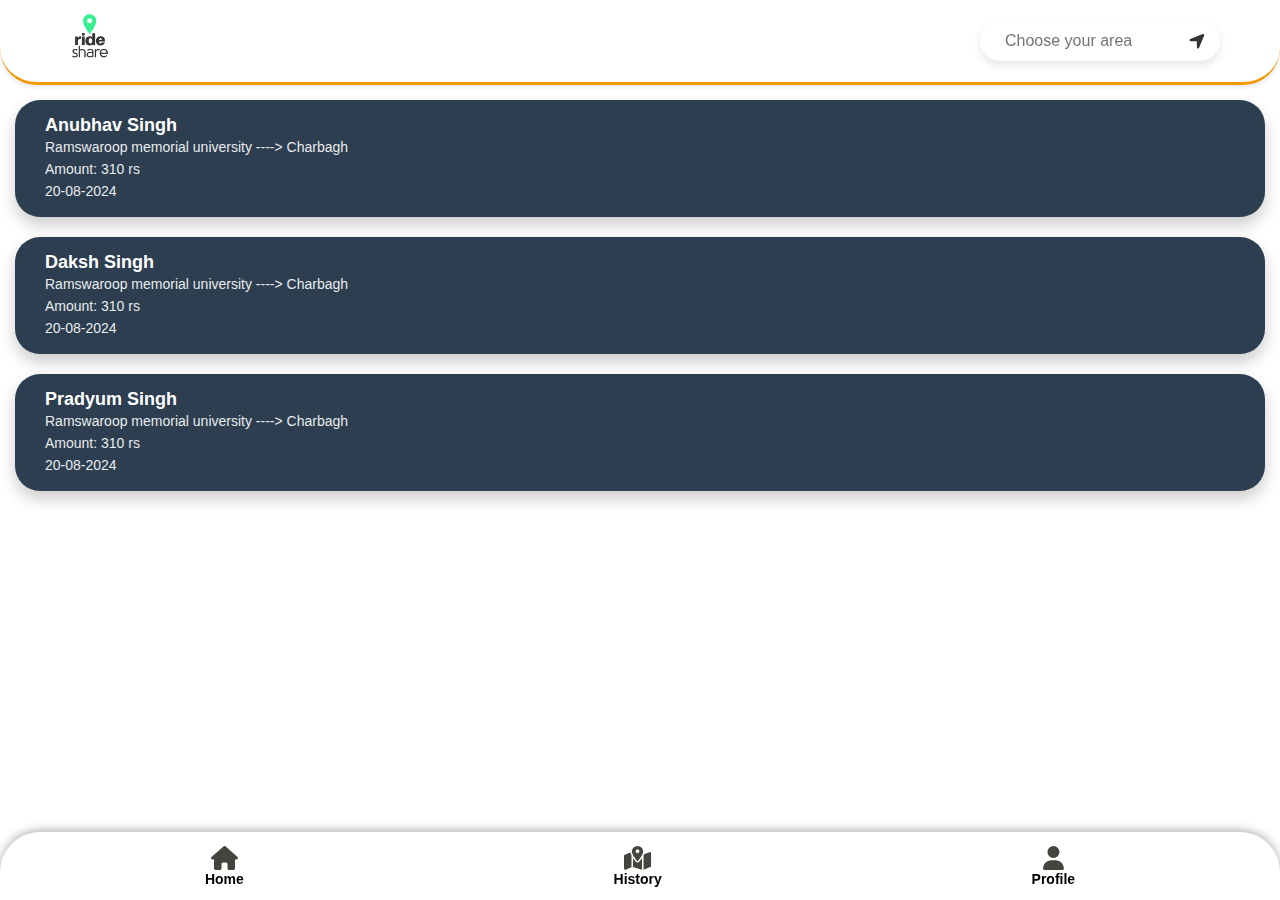
==== assets/history.html @ a81b779f "updated" ====
<!DOCTYPE html>
<html lang="en">
  <head>
    <meta charset="UTF-8" />
    <meta name="viewport" content="width=device-width, initial-scale=1.0" />
    <title>Wheel fusion</title>
    <link rel="stylesheet" href="css/style.css">
    <link rel="stylesheet" href="css/history.css">
    <link
      rel="stylesheet"
      href="https://cdnjs.cloudflare.com/ajax/libs/font-awesome/6.0.0-beta3/css/all.min.css"
    />
  </head>
  <body>
    <header class="nav-bar">
      <nav class="nav">
       <a href="index.html">
        <div class="logo">
          <img src="images/images.png" alt="Logo" />
        </div>
       </a>
        <div class="search">
          <div class="input-field" id="areaInput">
            <input type="text" placeholder="Choose your area" readonly />
            <i class="fa-solid fa-location-arrow"></i>
            <div class="dropdown" id="dropdown">
              <button onclick="getLocation()">Use Live Location</button>
              <button onclick="manualLocation()">Enter Manually</button>
            </div>
          </div>
        </div>
      </nav>
    </header>
    <section class="history">
    <div class="history-box">
     <div class="user-details">
      <h3>Anubhav Singh</h3>
      <p>Ramswaroop memorial university ----> Charbagh</p>
      <p>Amount: 310 rs</p>
      <p>20-08-2024</p>

     </div>
    </div>
    <div class="history-box">
        <div class="user-details">
         <h3>Daksh Singh</h3>
         <p>Ramswaroop memorial university ----> Charbagh</p>
         <p>Amount: 310 rs</p>
         <p>20-08-2024</p>
   
        </div>
       </div>
       <div class="history-box">
        <div class="user-details">
         <h3>Pradyum Singh</h3>
         <p>Ramswaroop memorial university ----> Charbagh</p>
         <p>Amount: 310 rs</p>
         <p>20-08-2024</p>
   
        </div>
       </div>
       
    </section>
      <div class="footer-menue">
        <nav class="footer-navbar">
            <ul>
              <li>
                <a href="../index.html">
                  <i class="fa-solid fa-home"></i>
                  <span>Home</span>
                </a>
              </li>
              <li>
              <a href="history.html">
                <i class="fa-solid fa-map-marked-alt"></i>
                <span>History</span>
              </a>
              </li>
              <li>
                <a href="account.html"><i class="fa-solid fa-user"></i>
                    <span>Profile</span></a>
              </li>
            </ul>
          </nav>
          
      </div>
  <script src="js/script.js"></script>
    </body>
  </html>
---- assets/css/style.css ----
/* Global styles */
* {
  box-sizing: border-box;
  padding: 0;
  margin: 0;
  font-family: sans-serif;
}

body {
  padding-top: 70px;
  background-color: #ffffff; /* Light background for contrast */
}

/* Navbar styles */
.nav-bar {
  width: 100%;
  background-color: rgb(255, 255, 255);
  box-shadow: 0px 2px 4px rgba(0, 0, 0, 0.1);
  border-radius: 0 0 37px 37px;
  border-bottom: 3px solid #f49800;
  position: fixed; /* Fix position at the top */
  top: 0; /* Align it to the top of the page */
  left: 0;
  z-index: 1000;
}

.nav {
  display: flex;
  justify-content: space-between;
  align-items: center;
  padding: 9px 20px;
  max-width: 1200px;
  margin: 0 auto;
}

.logo img {
  width: 60px;
  height: 60px;
  border-radius: 50%;
}

/* Search bar styles */
.search {
  background-color: transparent;
}

.input-field {
  background-color: #fff;
  width: 240px;
  border-radius: 45px;
  display: flex;
  align-items: center;
  padding: 11px 15px;
  box-shadow: 0px 4px 8px rgba(0, 0, 0, 0.1);
  position: relative;
  cursor: pointer;
}

.input-field input {
  width: 100%;
  height: 100%;
  border: none;
  outline: none;
  font-size: 16px;
  padding: 0 10px;
  border-radius: 45px;
  pointer-events: none; /* Prevent input from being edited */
}

.input-field i {
  color: #333;
  font-size: 18px;
}

/* Dropdown styles */
.dropdown {
  display: none;
  position: absolute;
  top: 50px;
  left: 0;
  width: 100%;
  background-color: #fff;
  border-radius: 10px;
  box-shadow: 0px 4px 8px rgba(0, 0, 0, 0.1);
  z-index: 10;
}

.dropdown button {
  width: 100%;
  padding: 10px;
  border: none;
  background-color: #f9f9f9;
  cursor: pointer;
  text-align: left;
}

.dropdown button:hover {
  background-color: #e9e9e9;
}

/* Main content styles */
.main {
  display: flex;
  justify-content: space-around;
  padding: 0px 20px;
  max-width: 1200px;
  margin: 20px auto;
  gap: 20px;
  flex-wrap: wrap;
}

.box {
  width: 60px;
  height: 65px;
  background-color: #fff;
  border-radius: 10px;
  box-shadow: 0 4px 8px rgba(0, 0, 0, 0.1);
  display: flex;
  justify-content: center;
  align-items: center;
  transition: transform 0.3s ease;
  display: flex;
}

.box:hover {
  transform: translateY(-5px);
}

.box img {
  width: 80%;
  height: auto;
  /* border-radius: 60%; */
}
.box i {
  font-size: 24px;
  color: #ff6f00;
}

.titles {
  position: relative;
  margin: 35px 0px 0px -50px;
  color: #757575;
  font-size: 20px;
}

.titles2 {
  position: relative;
  margin: 35px -30px 0px 0px;
  color: #757575;
  float: right;
  font-size: 16px;
}

.flex {
  display: flex;
  justify-content: space-around;
}

.footer {
  background-color: #45443f;
  height: 210px;
  position: fixed;
  bottom: 0;
  left: 0;
  width: 100%;
  border-radius: 45px 45px 0px 0px;
  display: flex;
  flex-direction: column;
  align-items: center;
  justify-content: center;
  padding: 20px;
  color: white;
  text-align: center;
  box-shadow: 0px -2px 10px rgba(0, 0, 0, 0.3);
  z-index: 100;
}

.footer h2 {
  font-size: 24px;
  margin: 0;
  padding: 0px 0px 20px;
}
.btn-picup {
  background-color: #f49800;
  padding: 13px 0px;
  margin-bottom: 60px;
  color: #fff;
  border: none;
  border-radius: 25px;
  font-weight: 700;
  font-size: 17px;
  width: 280px;
  transition: background-color 0.3s ease;
}
.btn-picup:hover {
  background-color: #ffaf2b;
}

.hero {
  background-image: url("../images/smart-biker-out-ride-travelling-260nw-2115034826.webp");
  background-size: cover;
  background-position: center;
  width: calc(100% - 30px);
  height: 110px;
  border-radius: 30px;
  margin: 0 auto;
  box-shadow: 0 10px 20px rgba(0, 0, 0, 0.1);
  color: white;
}

.footer-menue {
  background-color: #ffffff;
  height: 68px;
  position: fixed;
  bottom: 0;
  left: 0;
  width: 100%;
  border-radius: 40px 40px 0px 0px;
  display: flex;
  flex-direction: column;
  align-items: center;
  justify-content: center;
  padding: 20px;
  color: white;
  text-align: center;
  box-shadow: 0px -2px 10px rgba(0, 0, 0, 0.3);
  z-index: 100;
}

.footer-navbar ul {
  display: flex;
  justify-content: space-around;
  width: 100%;
  padding: 0;
  margin: 0;
  list-style: none;
}

.footer-navbar ul li {
  flex-grow: 1;
  text-align: center;
}

.footer-navbar ul li i {
  font-size: 24px;
  color: #45443f;
}

.footer-menue nav {
  width: 100%;
}

.footer-menue ul li i:hover {
  color: #000000;
}

.footer-navbar span {
  display: block;
  font-size: 14px;
  color: #000000;
}
a {
  text-decoration: none;
  font-weight: 600;
}
---- assets/css/history.css ----
body{
    padding-top: 80px;
    padding-bottom: 60px;
}
.history-box {
    width: calc(100% - 30px);
    height: auto;
    border-radius: 25px;
    margin: 0 auto;
    margin-top: 20px;
    box-shadow: 0 8px 16px rgba(0, 0, 0, 0.2); 
    background-color: #2c3e50; 
    color: white;
    display: flex;
    padding: 15px; 
}

.user-profile img {
    border-radius: 50%; 
    width: 60px;
    height: 60px;
    object-fit: cover;
}

.user-details {
    margin-left: 15px;
    display: flex;
    flex-direction: column;
    justify-content: center;
}

.user-details h3 {
    margin: 0;
    font-size: 18px;
    font-weight: 600;
}

.user-details p {
    margin: 3px 0;
    font-size: 14px;
    opacity: 0.9; 
}
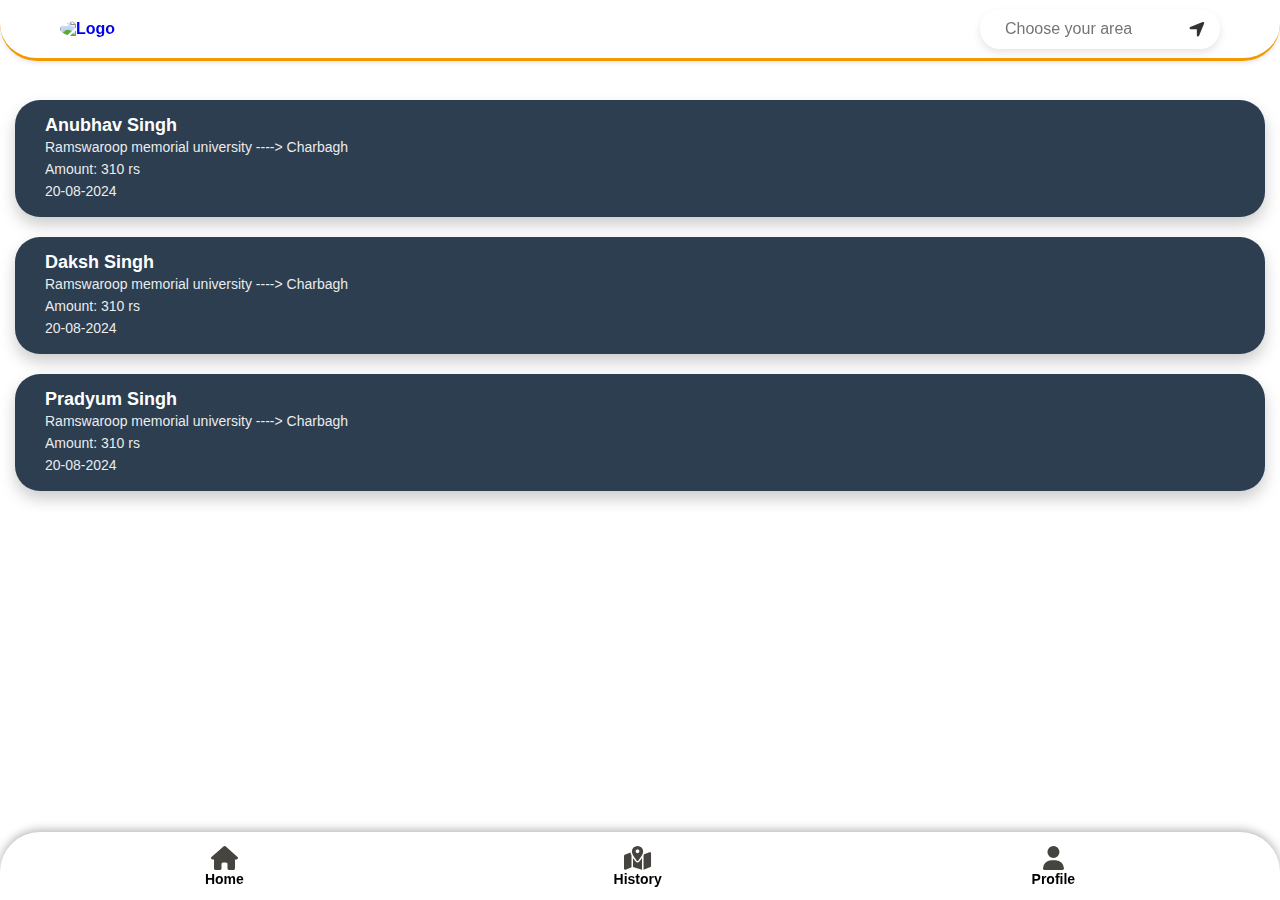
==== commit 80133f97: "Update history.html" ====
--- a/assets/history.html
+++ b/assets/history.html
@@ -16,7 +16,7 @@
       <nav class="nav">
        <a href="index.html">
         <div class="logo">
-          <img src="images/images.png" alt="Logo" />
+          <img src="images/Orange___Black_Vintage_Illustrative_Scooter_Club_Logo-removebg-preview.png" width="20px" alt="Logo" />
         </div>
        </a>
         <div class="search">
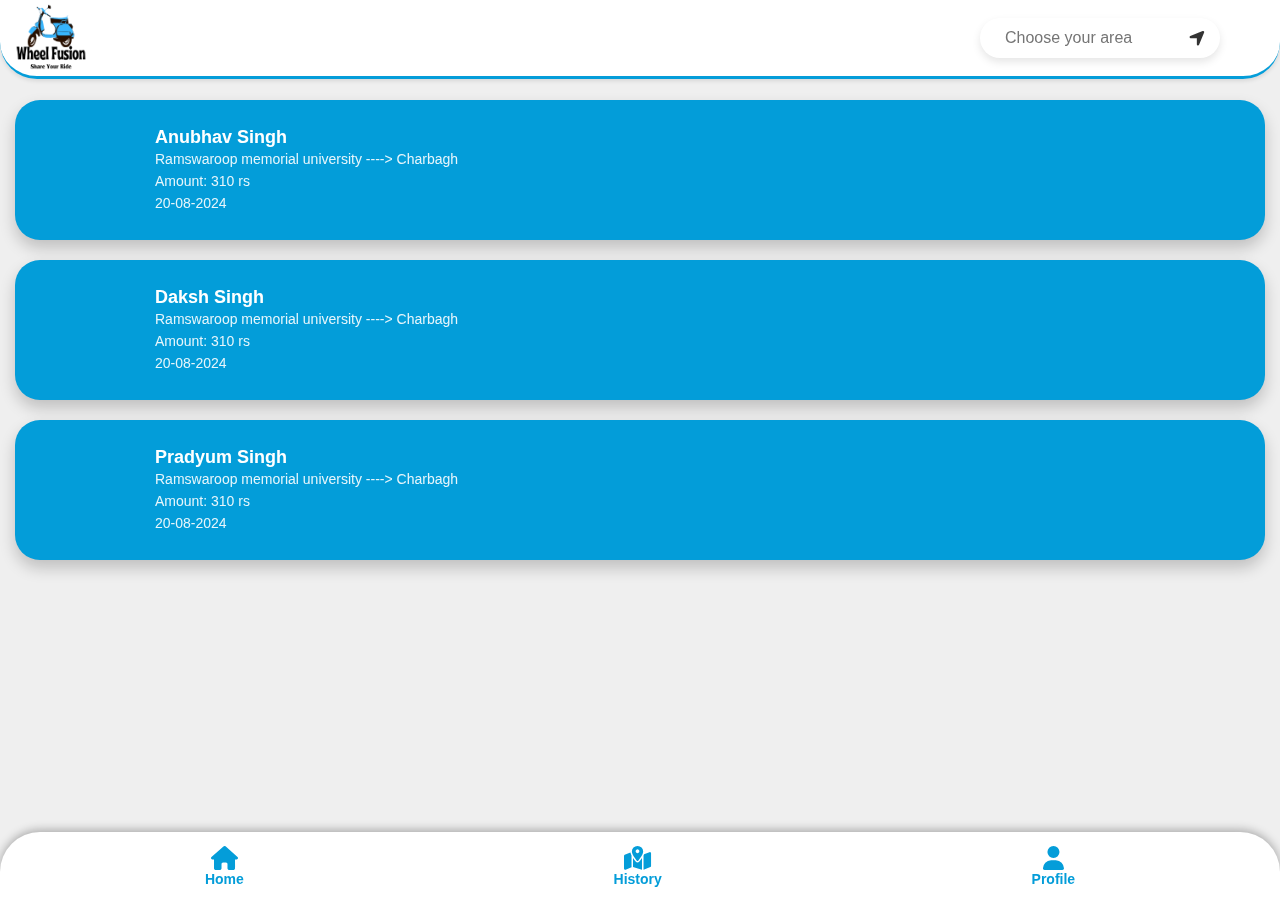
==== commit d09fb7ec: "Update history.html" ====
--- a/assets/history.html
+++ b/assets/history.html
@@ -33,6 +33,7 @@
     </header>
     <section class="history">
     <div class="history-box">
+      <iframe src="https://www.google.com/maps/embed?pb=!1m14!1m12!1m3!1d28452.24531343494!2d81.08650269999998!3d26.9500896!2m3!1f0!2f0!3f0!3m2!1i1024!2i768!4f13.1!5e0!3m2!1sen!2sin!4v1725523452759!5m2!1sen!2sin" width="110" height="110" style="border:0;" allowfullscreen="" loading="lazy" referrerpolicy="no-referrer-when-downgrade"></iframe>
      <div class="user-details">
       <h3>Anubhav Singh</h3>
       <p>Ramswaroop memorial university ----> Charbagh</p>
@@ -42,6 +43,7 @@
      </div>
     </div>
     <div class="history-box">
+      <iframe src="https://www.google.com/maps/embed?pb=!1m14!1m12!1m3!1d28452.24531343494!2d81.08650269999998!3d26.9500896!2m3!1f0!2f0!3f0!3m2!1i1024!2i768!4f13.1!5e0!3m2!1sen!2sin!4v1725523452759!5m2!1sen!2sin" width="110" height="110" style="border:0;" allowfullscreen="" loading="lazy" referrerpolicy="no-referrer-when-downgrade"></iframe>
         <div class="user-details">
          <h3>Daksh Singh</h3>
          <p>Ramswaroop memorial university ----> Charbagh</p>
@@ -51,12 +53,13 @@
         </div>
        </div>
        <div class="history-box">
+        <iframe src="https://www.google.com/maps/embed?pb=!1m14!1m12!1m3!1d28452.24531343494!2d81.08650269999998!3d26.9500896!2m3!1f0!2f0!3f0!3m2!1i1024!2i768!4f13.1!5e0!3m2!1sen!2sin!4v1725523452759!5m2!1sen!2sin" width="110" height="110" style="border:0;" allowfullscreen="" loading="lazy" referrerpolicy="no-referrer-when-downgrade"></iframe>
         <div class="user-details">
          <h3>Pradyum Singh</h3>
          <p>Ramswaroop memorial university ----> Charbagh</p>
          <p>Amount: 310 rs</p>
          <p>20-08-2024</p>
-   
+         
         </div>
        </div>
        
--- a/assets/css/style.css
+++ b/assets/css/style.css
@@ -4,11 +4,12 @@
   padding: 0;
   margin: 0;
   font-family: sans-serif;
+
 }
 
 body {
-  padding-top: 70px;
-  background-color: #ffffff; /* Light background for contrast */
+  padding-top: 100px;
+  background-color:  #efefef;; /* Light background for contrast */
 }
 
 /* Navbar styles */
@@ -17,7 +18,7 @@
   background-color: rgb(255, 255, 255);
   box-shadow: 0px 2px 4px rgba(0, 0, 0, 0.1);
   border-radius: 0 0 37px 37px;
-  border-bottom: 3px solid #f49800;
+  border-bottom: 3px solid #049DD9;
   position: fixed; /* Fix position at the top */
   top: 0; /* Align it to the top of the page */
   left: 0;
@@ -34,9 +35,11 @@
 }
 
 .logo img {
-  width: 60px;
-  height: 60px;
-  border-radius: 50%;
+  width: 124px;
+  height: 160px;
+  position: absolute;
+  left: -12px;
+  top: -24px;
 }
 
 /* Search bar styles */
@@ -56,6 +59,28 @@
   cursor: pointer;
 }
 
+.input-fields {
+  background-color: #fff;
+  width: 240px;
+  border-radius: 45px;
+  display: flex;
+  align-items: center;
+  padding: 11px 15px;
+  box-shadow: 0px 4px 8px rgba(0, 0, 0, 0.1);
+  position: relative;
+  cursor: pointer;
+}
+
+.input-fields input {
+  width: 100%;
+  height: 100%;
+  border: none;
+  outline: none;
+  font-size: 16px;
+  padding: 0 10px;
+  border-radius: 45px;
+  /* pointer-events: none; Prevent input from being edited */
+}
 .input-field input {
   width: 100%;
   height: 100%;
@@ -110,9 +135,9 @@
 }
 
 .box {
-  width: 60px;
-  height: 65px;
-  background-color: #fff;
+  width: 70px;
+  height: 80px;
+  background-color: #f6f6f6;
   border-radius: 10px;
   box-shadow: 0 4px 8px rgba(0, 0, 0, 0.1);
   display: flex;
@@ -120,6 +145,7 @@
   align-items: center;
   transition: transform 0.3s ease;
   display: flex;
+  padding:7px;
 }
 
 .box:hover {
@@ -157,7 +183,7 @@
 }
 
 .footer {
-  background-color: #45443f;
+  background-color: #99b6ce;
   height: 210px;
   position: fixed;
   bottom: 0;
@@ -181,7 +207,7 @@
   padding: 0px 0px 20px;
 }
 .btn-picup {
-  background-color: #f49800;
+  background-color: #566787;
   padding: 13px 0px;
   margin-bottom: 60px;
   color: #fff;
@@ -192,17 +218,17 @@
   width: 280px;
   transition: background-color 0.3s ease;
 }
-.btn-picup:hover {
+/* .btn-picup:hover {
   background-color: #ffaf2b;
-}
+} */
 
 .hero {
-  background-image: url("../images/smart-biker-out-ride-travelling-260nw-2115034826.webp");
+  background-image: url("../images/offer_banner.jpg");
   background-size: cover;
   background-position: center;
   width: calc(100% - 30px);
   height: 110px;
-  border-radius: 30px;
+  border-radius: 16px;
   margin: 0 auto;
   box-shadow: 0 10px 20px rgba(0, 0, 0, 0.1);
   color: white;
@@ -243,7 +269,7 @@
 
 .footer-navbar ul li i {
   font-size: 24px;
-  color: #45443f;
+  color: #049DD9;
 }
 
 .footer-menue nav {
@@ -257,7 +283,7 @@
 .footer-navbar span {
   display: block;
   font-size: 14px;
-  color: #000000;
+  color: #049DD9;
 }
 a {
   text-decoration: none;
--- a/assets/css/history.css
+++ b/assets/css/history.css
@@ -9,12 +9,22 @@
     margin: 0 auto;
     margin-top: 20px;
     box-shadow: 0 8px 16px rgba(0, 0, 0, 0.2); 
-    background-color: #2c3e50; 
+    background-color: #039DD9; 
     color: white;
     display: flex;
     padding: 15px; 
 }
+.nav{
+    padding: 18px 20px;
+}
 
+.logo img {
+    width: 106px;
+    height: 140px;
+    position: absolute;
+    left: -2px;
+    top: -30px;
+}
 .user-profile img {
     border-radius: 50%; 
     width: 60px;
@@ -39,4 +49,4 @@
     margin: 3px 0;
     font-size: 14px;
     opacity: 0.9; 
-}+}
